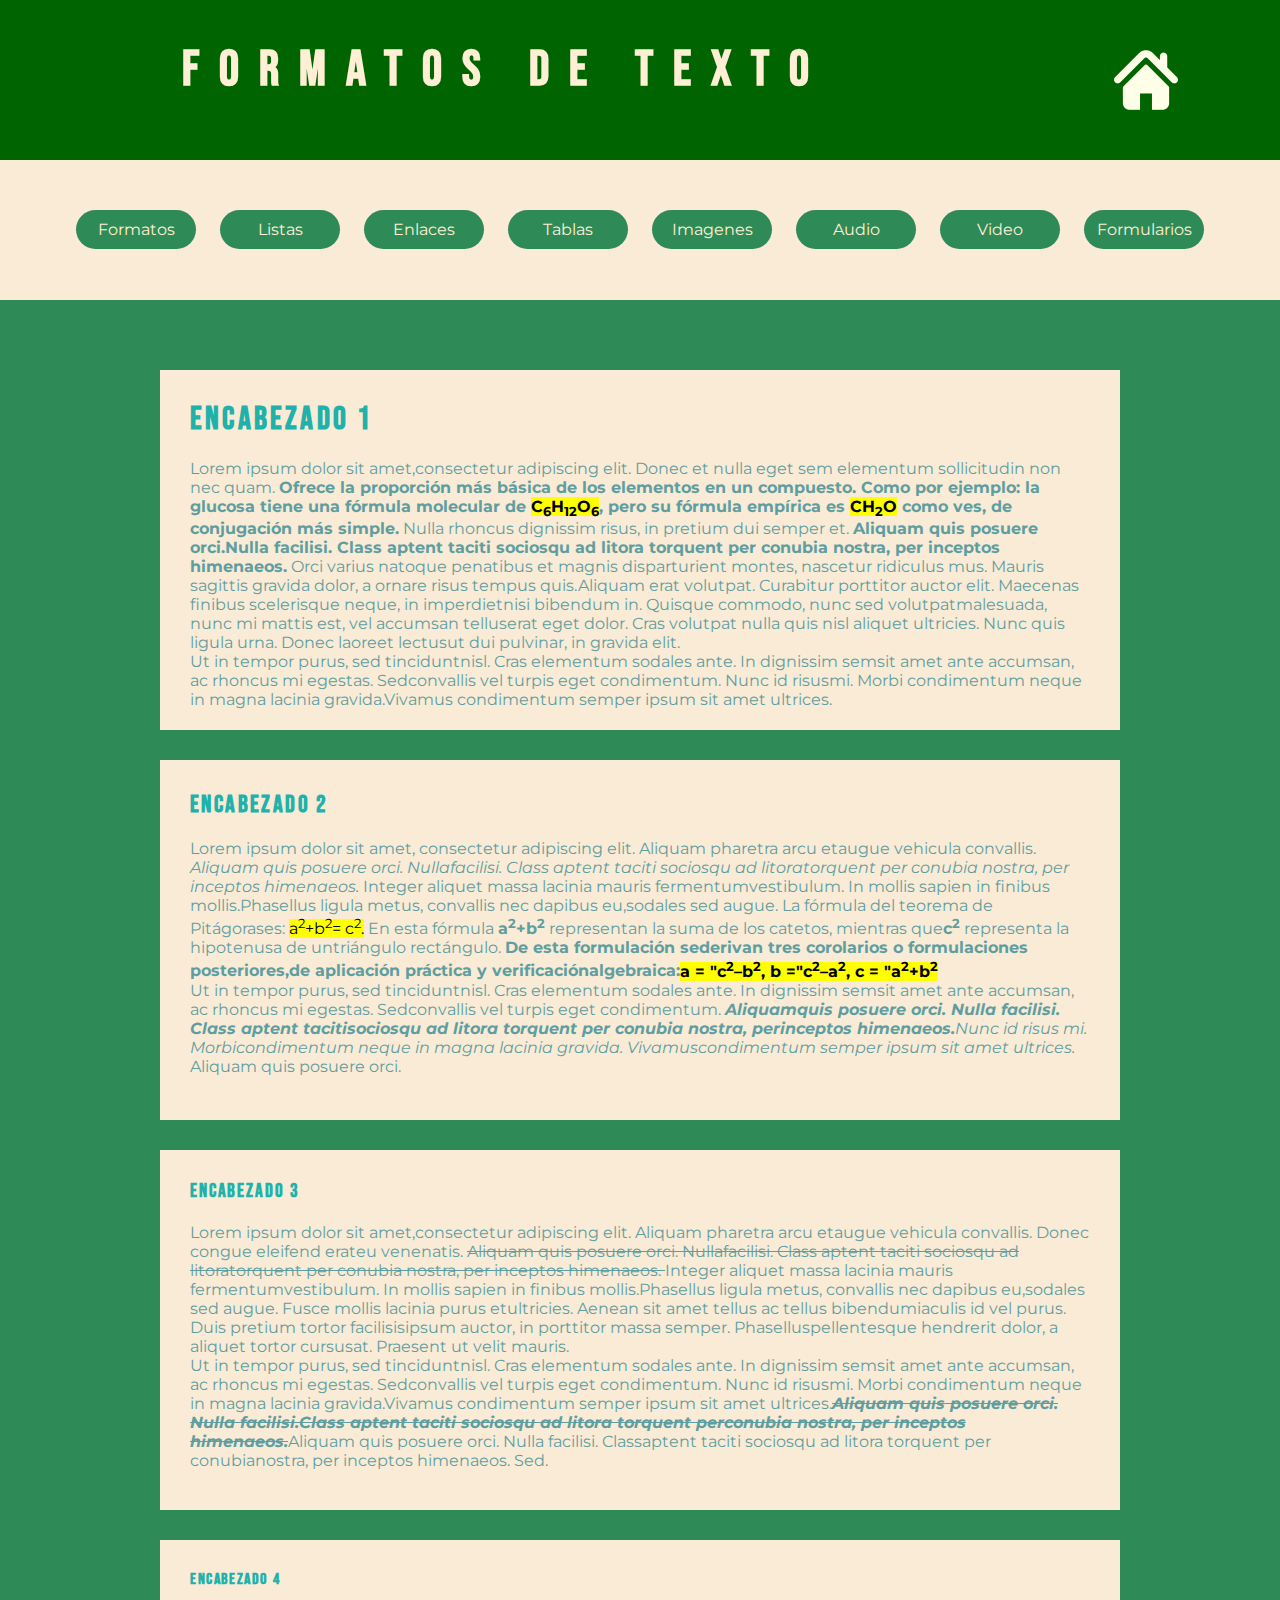
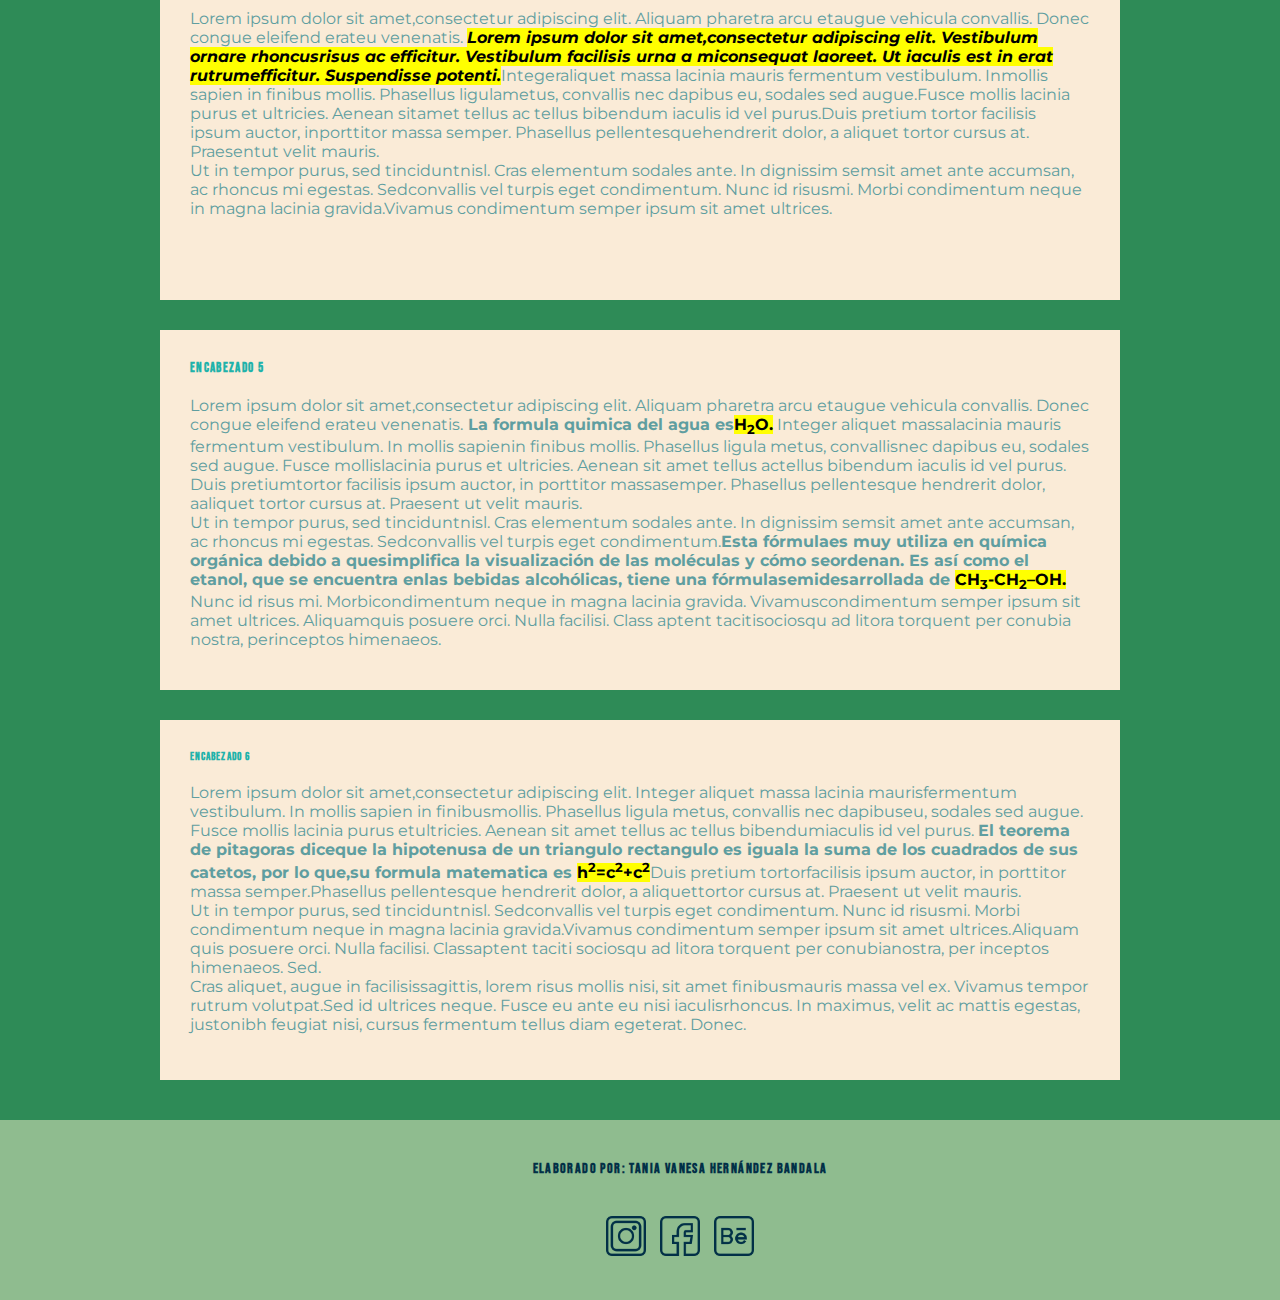
==== html/Formatos.html @ 0a2f9c88 "Subiendo mi sitio web" ====
<!--
     Facultad de Arquitectura
     Colegio de Diseño Gráfico
     Diseño de Interfaces Gráficas de Usuario
     Hernández Bandala Tania Vanesa
-->
<html>

<head>
    <title>Formatos</title>
    <style type=text/css>
             @import url('https://fonts.googleapis.com/css2?family=Bebas+Neue&family=Coiny&family=Montserrat:ital,wght@0,100..900;1,100..900&family=Young+Serif&display=swap');
            *{
             padding:0;
             margin:0;
             }
        header{
                 width: 1280px;
                 height> 100px;
                 background-color: darkgreen;
                 color:papayawhip;
                 padding: 40px;
                font-family:  "Bebas Neue", sans-serif;
                font-size: 25px;
             }
        nav{
                 width: 1280pxpx;
                 height: 40px;
                 background-color: antiquewhite;
                 padding: 50px;
                 
             }
        main{
                 width: 1280pxpx;
                 height: 2340px;
                 background-color: seagreen;
                 padding: 40px;
             }
        footer{
                 width: 1280px;
                 height: auto;
                 background-color: darkseagreen;
                 padding: 40px;
             }
        header, nav,main,footer{
                 margin-left: auto;
                 margin-right: auto;
                font-family: "Montserrat", sans-serif;
             }
        section{
                 width:900px;
                 height:300px;
                 background-color: antiquewhite;
                 margin-top: 30px;
                 margin-bottom: 30;
                 padding: 30px;
                 margin-left: auto;
                 margin-right: auto;
             }
        header h1, footer h6{
                text-align: center;
             }
        footer h6{
                 color: #023047;
                 font-size: 14px;
             }
        h1,h2,h3,h4,h5,h6{
                 margin-bottom: 20px;
                 color:lightseagreen;
                font-family:  "Bebas Neue", sans-serif;
                letter-spacing: .1em;
             }
        p{
                color:cadetblue;
             }
        ul{
                text-align: center;
             }
        ul li{
                 list-style-type: none;
                 width:100px;
                 height: 30px;
                 background-color: bisque;
                 margin-bottom: 10px;
                 display:inline-block;
                 padding: 10px;
                 margin-left: 20px;
                 margin-right: 20px;
                
             }
            nav ul{
                text-align: center
                    
            }
            nav ul li{
                width: auto;
                height: auto;
                background-color: seagreen;
                list-style-type: none;
                display: inline-block;
                padding: 10px;
                text-align: center;
                margin-left: 10px;
                margin-right: 10px;
                border-radius: 30px;
                min-width: 100px;
            }
            nav ul li a {
                color: papayawhip;
                text-decoration: none; 
            }
       
            nav ul li:hover{
                background-color: mediumseagreen;
            }
        
             header a img {
                    width: auto;
                    height: auto;
            }
             header {
                    display: flex;
                    justify-content: space-around;
                    align-items: center;
            }
            header h1{
                     color:papayawhip;
                    letter-spacing: .4em;
                 }
            footer {
            text-align: center;
            }

            .footer-content {
                display: inline-block;
                align-items: center;
            }

            footer a {
                margin: 5px;
            }

            footer a img {
                width: 40px;
                height: auto;
            }
    </style>
</head>

<body>
    <header>
         <h1>FORMATOS DE TEXTO</h1>
        <a href="../index.html"><img src="../img/inicioblanco.png"></a>
    </header>

    <nav>
         <!-- Esta es la sección de navegación donde se creará el menú para ir de una pagina a otra dentro del sitio web. -->
            <ul>
               <li><a href="../html/Formatos.html">Formatos</a></li>
                <li><a href="../html/Listas.html">Listas</a></li>
                <li><a href="../html/enlaces.html">Enlaces</a></li>
                <li><a href="../html/tablas.html">Tablas</a></li>
                <li><a href="../html/imagenes.html">Imagenes</a></li>
                <li><a href="../html/audio.html">Audio</a></li>
                <li><a href="../html/videos.html">Video</a></li>
                <li><a href="../html/formularios.html">Formularios</a></li>
            </ul>
    </nav>

    <main>
         <!-- Esta es la sección de contenido -->
    <section>
         <h1> Encabezado 1</h1>
         
         <p>Lorem ipsum dolor sit amet,consectetur adipiscing elit. Donec et nulla eget sem elementum sollicitudin non nec quam. <b>Ofrece la proporción más básica de los elementos en un compuesto. Como por ejemplo: la glucosa tiene una fórmula molecular de <mark>C<sub>6</sub>H<sub>12</sub>O<sub>6</sub></mark>, pero su fórmula empírica es <mark>CH<sub>2</sub>O</mark> como ves, de conjugación más simple.</b> Nulla rhoncus dignissim risus, in pretium dui semper et. <b>Aliquam quis posuere orci.Nulla facilisi. Class aptent taciti sociosqu ad litora torquent per conubia nostra, per inceptos himenaeos.</b> Orci varius natoque penatibus et magnis disparturient montes, nascetur ridiculus mus. Mauris sagittis gravida dolor, a ornare risus tempus quis.Aliquam erat volutpat. Curabitur porttitor auctor elit. Maecenas finibus scelerisque neque, in imperdietnisi bibendum in. Quisque commodo, nunc sed volutpatmalesuada, nunc mi mattis est, vel accumsan telluserat eget dolor. Cras volutpat nulla quis nisl aliquet ultricies. Nunc quis ligula urna. Donec laoreet lectusut dui pulvinar, in gravida elit.</p>
        
        <p>Ut in tempor purus, sed tinciduntnisl. Cras elementum sodales ante. In dignissim semsit amet ante accumsan, ac rhoncus mi egestas. Sedconvallis vel turpis eget condimentum. Nunc id risusmi. Morbi condimentum neque in magna lacinia gravida.Vivamus condimentum semper ipsum sit amet ultrices. </p>
    </section> 
    
    <section>
        <h2>Encabezado 2</h2>
        
        <p>Lorem ipsum dolor sit amet, consectetur adipiscing elit. Aliquam pharetra arcu etaugue vehicula convallis. <i> Aliquam quis posuere orci. Nullafacilisi. Class aptent taciti sociosqu ad litoratorquent per conubia nostra, per inceptos himenaeos.</i> Integer aliquet massa lacinia mauris fermentumvestibulum. In mollis sapien in finibus mollis.Phasellus ligula metus, convallis nec dapibus eu,sodales sed augue. La fórmula del teorema de Pitágorases: <mark>a<sup>2</sup>+b<sup>2</sup>= c<sup>2</sup>.</mark> En esta fórmula <b>a<sup>2</sup>+b<sup>2</sup></b> representan la suma de los catetos, mientras que<b>c<sup>2</sup></b> representa la hipotenusa de untriángulo rectángulo. <b>De esta formulación sederivan tres corolarios o formulaciones posteriores,de aplicación práctica y verificaciónalgebraica:<mark>a = "c<sup>2</sup>–b<sup>2</sup>, b ="c<sup>2</sup>–a<sup>2</sup>, c = "a<sup>2</sup>+b<sup>2</sup></mark></b></p><p>Ut in tempor purus, sed tinciduntnisl. Cras elementum sodales ante. In dignissim semsit amet ante accumsan, ac rhoncus mi egestas. Sedconvallis vel turpis eget condimentum. <i><b>Aliquamquis posuere orci. Nulla facilisi. Class aptent tacitisociosqu ad litora torquent per conubia nostra, perinceptos himenaeos.</b>Nunc id risus mi. Morbicondimentum neque in magna lacinia gravida. Vivamuscondimentum semper ipsum sit amet ultrices. </i>Aliquam quis posuere orci. </p>
    </section>
    
    <section>
        <h3>Encabezado 3</h3>
        
        <p>Lorem ipsum dolor sit amet,consectetur adipiscing elit. Aliquam pharetra arcu etaugue vehicula convallis. Donec congue eleifend erateu venenatis. <del> Aliquam quis posuere orci. Nullafacilisi. Class aptent taciti sociosqu ad litoratorquent per conubia nostra, per inceptos himenaeos. </del>Integer aliquet massa lacinia mauris fermentumvestibulum. In mollis sapien in finibus mollis.Phasellus ligula metus, convallis nec dapibus eu,sodales sed augue. Fusce mollis lacinia purus etultricies. Aenean sit amet tellus ac tellus bibendumiaculis id vel purus. Duis pretium tortor facilisisipsum auctor, in porttitor massa semper. Phaselluspellentesque hendrerit dolor, a aliquet tortor cursusat. Praesent ut velit mauris.</p>
        
        <p>Ut in tempor purus, sed tinciduntnisl. Cras elementum sodales ante. In dignissim semsit amet ante accumsan, ac rhoncus mi egestas. Sedconvallis vel turpis eget condimentum. Nunc id risusmi. Morbi condimentum neque in magna lacinia gravida.Vivamus condimentum semper ipsum sit amet ultrices.<del><i><b>Aliquam quis posuere orci. Nulla facilisi.Class aptent taciti sociosqu ad litora torquent perconubia nostra, per inceptos himenaeos.</b></i></del>Aliquam quis posuere orci. Nulla facilisi. Classaptent taciti sociosqu ad litora torquent per conubianostra, per inceptos himenaeos. Sed.</p>
    </section>

    <section>
        <h4>Encabezado 4</h4>
        
        <p>Lorem ipsum dolor sit amet,consectetur adipiscing elit. Aliquam pharetra arcu etaugue vehicula convallis. Donec congue eleifend erateu venenatis. <b><i><mark>Lorem ipsum dolor sit amet,consectetur adipiscing elit. Vestibulum ornare rhoncusrisus ac efficitur. Vestibulum facilisis urna a miconsequat laoreet. Ut iaculis est in erat rutrumefficitur. Suspendisse potenti.</mark></i></b>Integeraliquet massa lacinia mauris fermentum vestibulum. Inmollis sapien in finibus mollis. Phasellus ligulametus, convallis nec dapibus eu, sodales sed augue.Fusce mollis lacinia purus et ultricies. Aenean sitamet tellus ac tellus bibendum iaculis id vel purus.Duis pretium tortor facilisis ipsum auctor, inporttitor massa semper. Phasellus pellentesquehendrerit dolor, a aliquet tortor cursus at. Praesentut velit mauris.</p>
        
        <p>Ut in tempor purus, sed tinciduntnisl. Cras elementum sodales ante. In dignissim semsit amet ante accumsan, ac rhoncus mi egestas. Sedconvallis vel turpis eget condimentum. Nunc id risusmi. Morbi condimentum neque in magna lacinia gravida.Vivamus condimentum semper ipsum sit amet ultrices. </p>
    </section>

    <section>
        <h5>Encabezado 5</h5>
        
        <p>Lorem ipsum dolor sit amet,consectetur adipiscing elit. Aliquam pharetra arcu etaugue vehicula convallis. Donec congue eleifend erateu venenatis.<b> La formula quimica del agua es<mark>H<sub>2</sub>O.</mark></b> Integer aliquet massalacinia mauris fermentum vestibulum. In mollis sapienin finibus mollis. Phasellus ligula metus, convallisnec dapibus eu, sodales sed augue. Fusce mollislacinia purus et ultricies. Aenean sit amet tellus actellus bibendum iaculis id vel purus. Duis pretiumtortor facilisis ipsum auctor, in porttitor massasemper. Phasellus pellentesque hendrerit dolor, aaliquet tortor cursus at. Praesent ut velit mauris.</p>
        
        <p>Ut in tempor purus, sed tinciduntnisl. Cras elementum sodales ante. In dignissim semsit amet ante accumsan, ac rhoncus mi egestas. Sedconvallis vel turpis eget condimentum.<b>Esta fórmulaes muy utiliza en química orgánica debido a quesimplifica la visualización de las moléculas y cómo seordenan. Es así como el etanol, que se encuentra enlas bebidas alcohólicas, tiene una fórmulasemidesarrollada de <mark>CH<sub>3</sub>-CH<sub>2</sub>–OH.</mark></b> Nunc id risus mi. Morbicondimentum neque in magna lacinia gravida. Vivamuscondimentum semper ipsum sit amet ultrices. Aliquamquis posuere orci. Nulla facilisi. Class aptent tacitisociosqu ad litora torquent per conubia nostra, perinceptos himenaeos.</p>
    </section>

    <section>
        <h6>Encabezado 6</h6>
        
        <p>Lorem ipsum dolor sit amet,consectetur adipiscing elit. Integer aliquet massa lacinia maurisfermentum vestibulum. In mollis sapien in finibusmollis. Phasellus ligula metus, convallis nec dapibuseu, sodales sed augue. Fusce mollis lacinia purus etultricies. Aenean sit amet tellus ac tellus bibendumiaculis id vel purus. <b>El teorema de pitagoras diceque la hipotenusa de un triangulo rectangulo es iguala la suma de los cuadrados de sus catetos, por lo que,su formula matematica es <mark>h<sup>2</sup>=c<sup>2</sup>+c<sup>2</sup></mark></b>Duis pretium tortorfacilisis ipsum auctor, in porttitor massa semper.Phasellus pellentesque hendrerit dolor, a aliquettortor cursus at. Praesent ut velit mauris.</p>
        
        <p>Ut in tempor purus, sed tinciduntnisl. Sedconvallis vel turpis eget condimentum. Nunc id risusmi. Morbi condimentum neque in magna lacinia gravida.Vivamus condimentum semper ipsum sit amet ultrices.Aliquam quis posuere orci. Nulla facilisi. Classaptent taciti sociosqu ad litora torquent per conubianostra, per inceptos himenaeos. Sed.</p>
        
        <p>Cras aliquet, augue in facilisissagittis, lorem risus mollis nisi, sit amet finibusmauris massa vel ex. Vivamus tempor rutrum volutpat.Sed id ultrices neque. Fusce eu ante eu nisi iaculisrhoncus. In maximus, velit ac mattis egestas, justonibh feugiat nisi, cursus fermentum tellus diam egeterat. Donec.</p>
    </section>
    </main> 
    
    <footer>
            <div class="footer-content">
                <h6>Elaborado por: Tania Vanesa Hernández Bandala</h6>
                <br>
                <a href="https://www.instagram.com/taniahdzb31/" target="_blank"><img src="../img/instagram.png"></a>
                <a href="https://www.facebook.com/javier.camposverdes.3" target="_blank"><img src="../img/facebook.png"></a>
                <a href="https://www.behance.net/taniabandala" target="_blank"><img src="../img/behance.png"></a>
            </div>
        </footer>

</body>
</html>
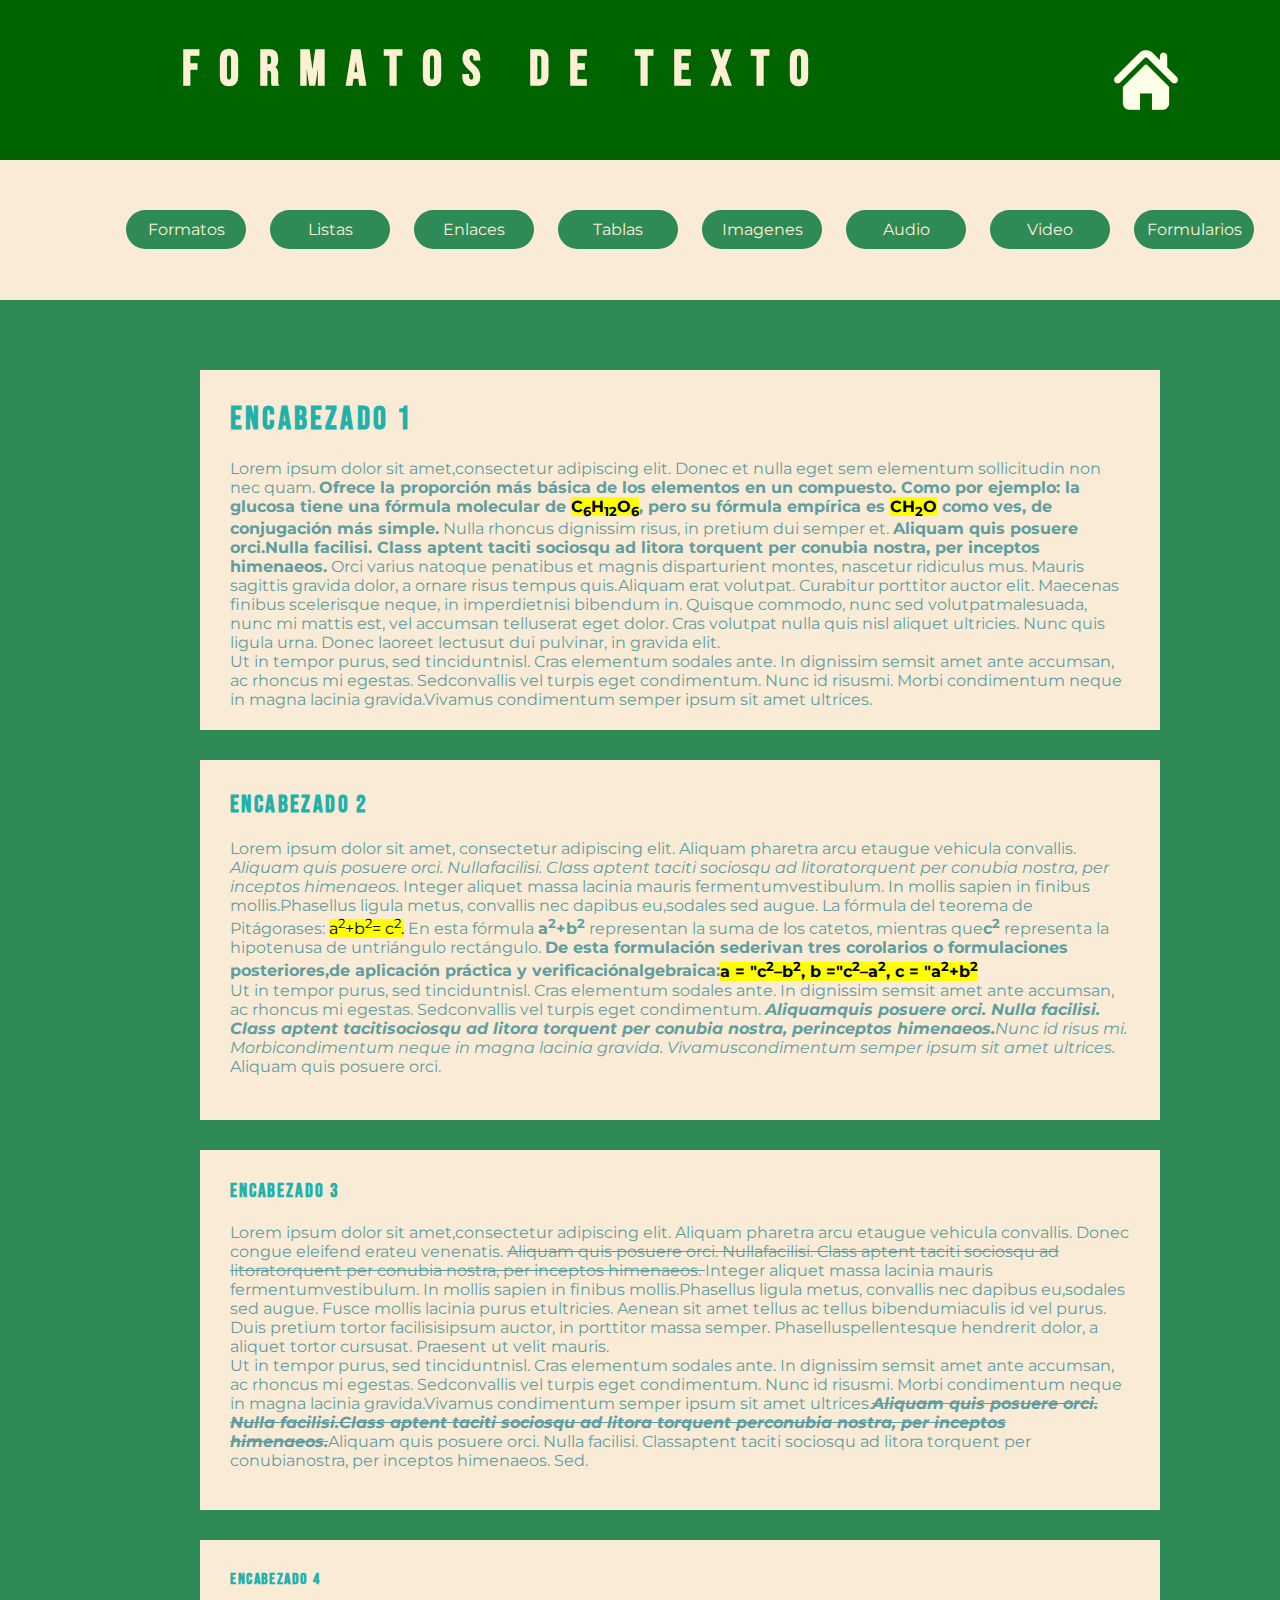
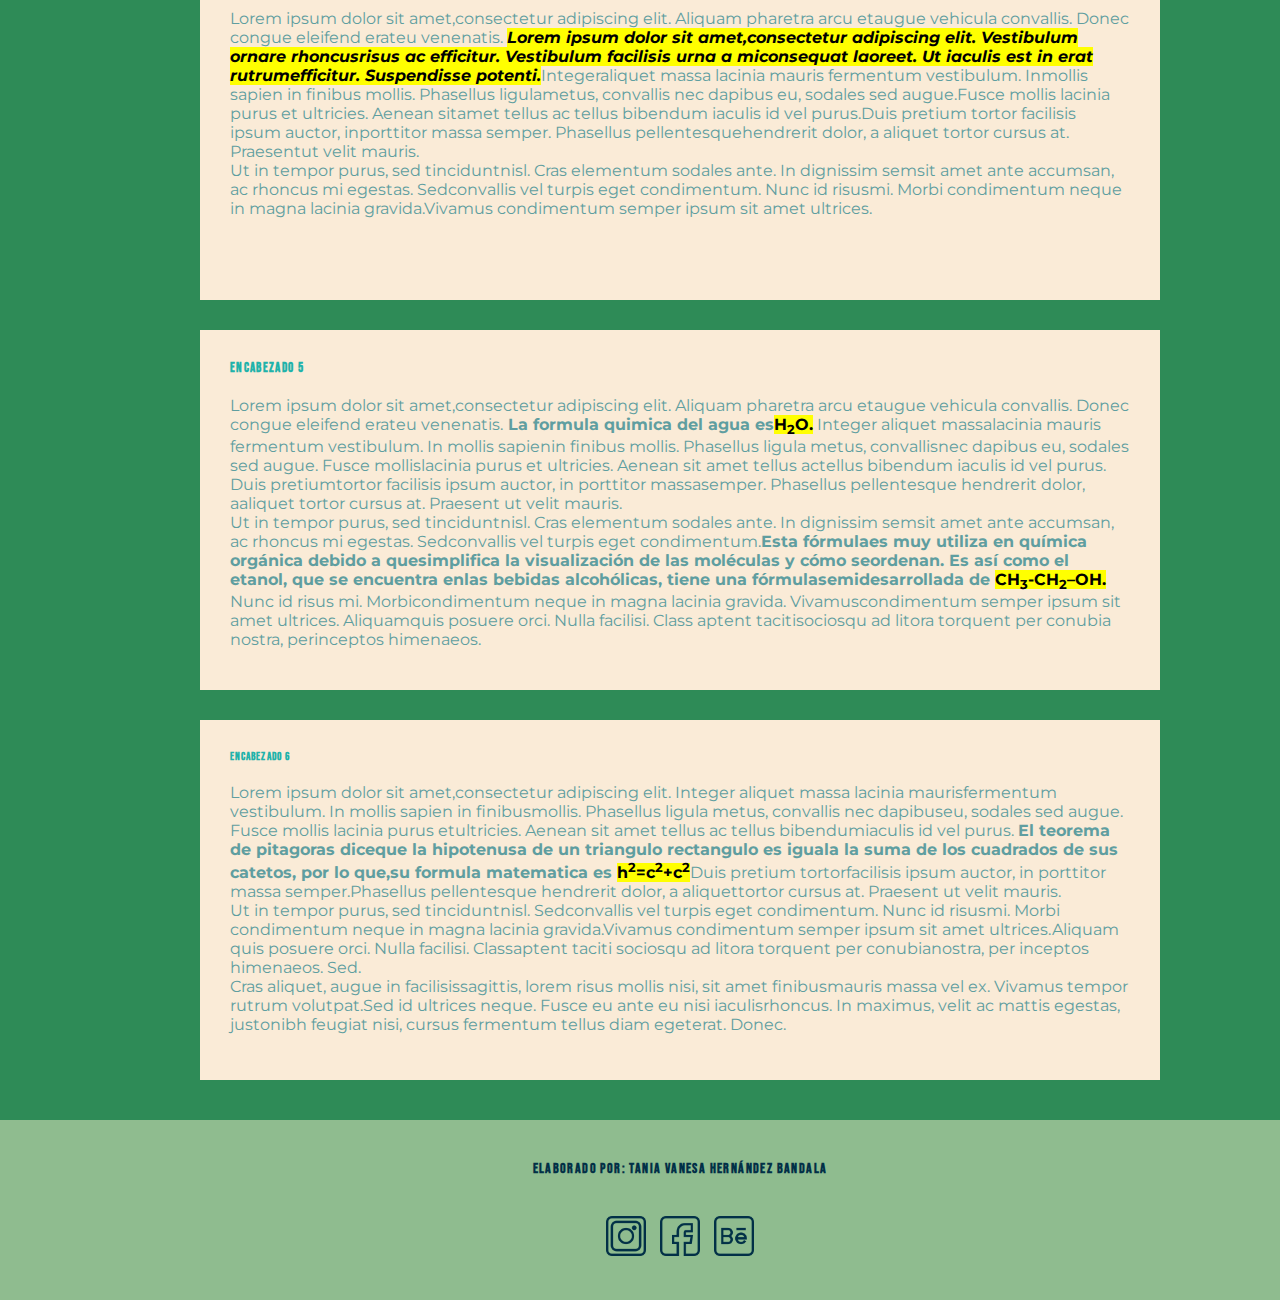
==== commit ff2dad4d: "Update Formatos.html" ====
--- a/html/Formatos.html
+++ b/html/Formatos.html
@@ -15,7 +15,7 @@
              margin:0;
              }
         header{
-                 width: 1280px;
+                 width: 100%;
                  height> 100px;
                  background-color: darkgreen;
                  color:papayawhip;
@@ -24,20 +24,20 @@
                 font-size: 25px;
              }
         nav{
-                 width: 1280pxpx;
+                 width: 100%;
                  height: 40px;
                  background-color: antiquewhite;
                  padding: 50px;
                  
              }
         main{
-                 width: 1280pxpx;
+                 width: 100%;
                  height: 2340px;
                  background-color: seagreen;
                  padding: 40px;
              }
         footer{
-                 width: 1280px;
+                 width: 100%;
                  height: auto;
                  background-color: darkseagreen;
                  padding: 40px;
@@ -229,4 +229,4 @@
         </footer>
 
 </body>
-</html>+</html>
